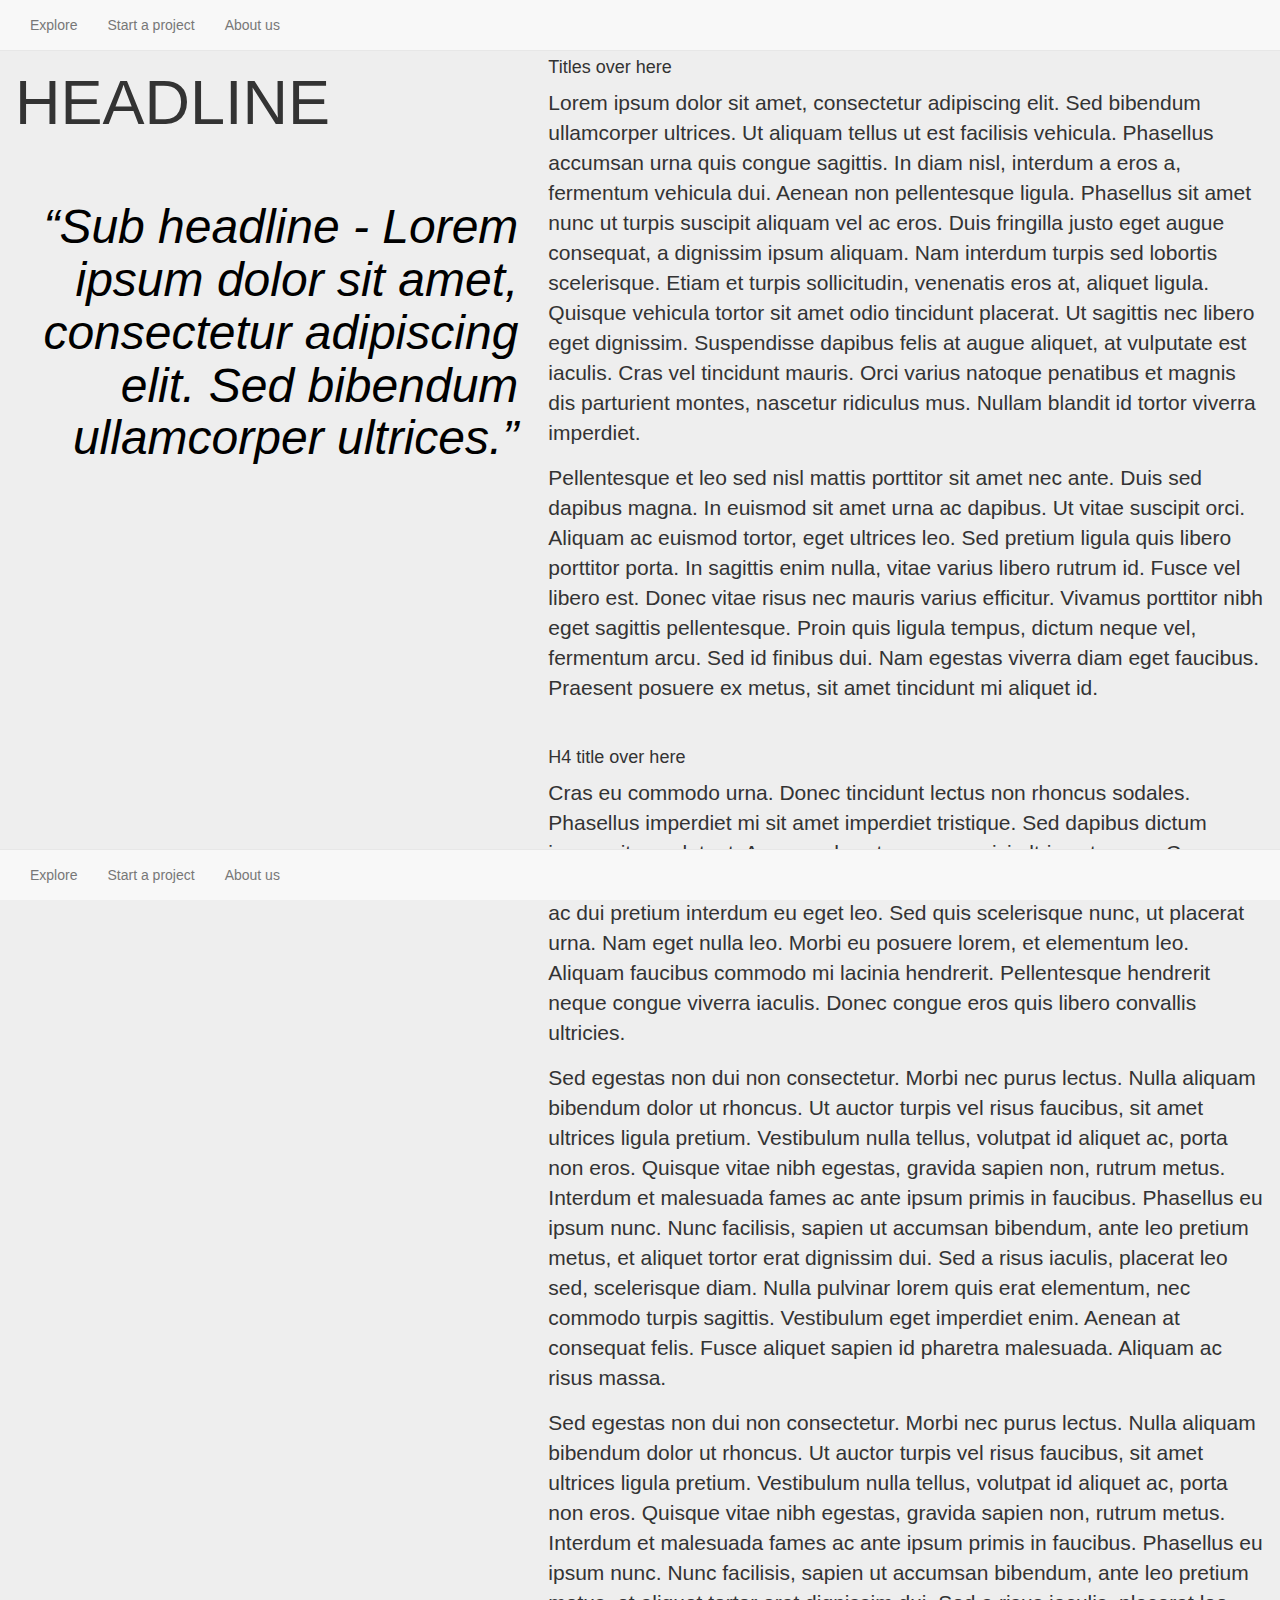
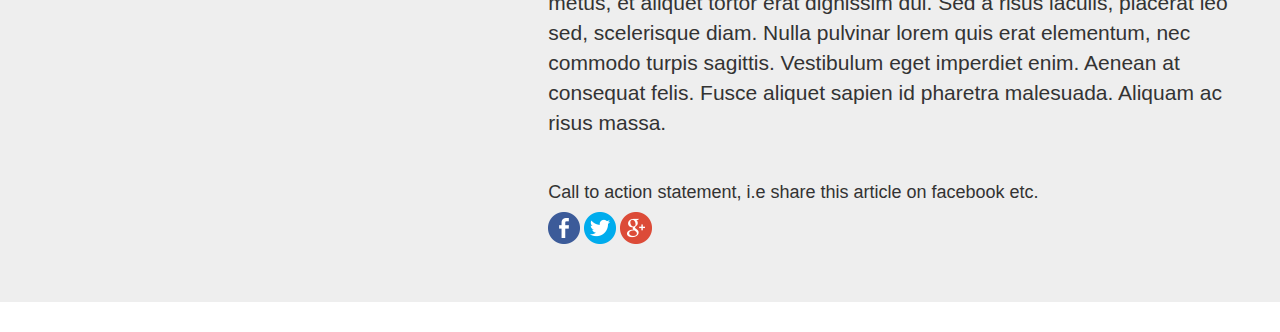
==== articles/article-example.html @ 23878350 "first commit" ====
<!DOCTYPE html><html><head>
    <meta charset="utf-8">
    <title>TNME v2 - example Article Template</title>
    <link href="../resources/css/reset.css" type="text/css" rel="stylesheet">
    <link href="../resources/bootstrap/css/bootstrap.css" type="text/css" rel="stylesheet" />
    <link href="../resources/css/articles-style.css" type="text/css" rel="stylesheet">


  </head>
  <body>

    <header>
    </header>

    <nav class="navbar navbar-default navbar-fixed-top" role="navigation">
      <div class="container-fluid">
        <div class="navbar-header">
          <div class="navbar-header navbar-brand navbar-collapse">
            <img src="">
          </div>
        </div>
        <ul class="nav navbar-nav">
          <li><a href="#" class="active">Explore</a></li>
          <li><a href="#">Start a project</a></li>
          <li><a href="#">About us</a></li>
        </ul>
      </div>
    </nav>


    <div class="jumbotron jumbotron-fluid">
     <div class="container-fluid">
       <div class="row">
         <div class="col-md-5">
           <h1>HEADLINE</h1>
           <h2>&#8220Sub headline - Lorem ipsum dolor sit amet, consectetur adipiscing elit. Sed bibendum ullamcorper ultrices.&#8221</h2>
         </div>
         <div class="col-md-7">
           <h4>Titles over here</h4>
           <p>Lorem ipsum dolor sit amet, consectetur adipiscing elit. Sed bibendum ullamcorper ultrices. Ut aliquam tellus ut est facilisis vehicula. Phasellus accumsan urna quis congue sagittis. In diam nisl, interdum a eros a, fermentum vehicula dui. Aenean non pellentesque ligula. Phasellus sit amet nunc ut turpis suscipit aliquam vel ac eros. Duis fringilla justo eget augue consequat, a dignissim ipsum aliquam. Nam interdum turpis sed lobortis scelerisque. Etiam et turpis sollicitudin, venenatis eros at, aliquet ligula. Quisque vehicula tortor sit amet odio tincidunt placerat. Ut sagittis nec libero eget dignissim. Suspendisse dapibus felis at augue aliquet, at vulputate est iaculis. Cras vel tincidunt mauris. Orci varius natoque penatibus et magnis dis parturient montes, nascetur ridiculus mus. Nullam blandit id tortor viverra imperdiet.</p>

          <p>Pellentesque et leo sed nisl mattis porttitor sit amet nec ante. Duis sed dapibus magna. In euismod sit amet urna ac dapibus. Ut vitae suscipit orci. Aliquam ac euismod tortor, eget ultrices leo. Sed pretium ligula quis libero porttitor porta. In sagittis enim nulla, vitae varius libero rutrum id. Fusce vel libero est. Donec vitae risus nec mauris varius efficitur. Vivamus porttitor nibh eget sagittis pellentesque. Proin quis ligula tempus, dictum neque vel, fermentum arcu. Sed id finibus dui. Nam egestas viverra diam eget faucibus. Praesent posuere ex metus, sit amet tincidunt mi aliquet id.</p>

          <br><h4>H4 title over here</h4>
          <p>Cras eu commodo urna. Donec tincidunt lectus non rhoncus sodales. Phasellus imperdiet mi sit amet imperdiet tristique. Sed dapibus dictum ipsum vitae volutpat. Aenean pharetra sem ac nisi ultrices tempor. Cras consequat sapien augue, quis cursus nunc porttitor sit amet. Morbi quis nulla ac dui pretium interdum eu eget leo. Sed quis scelerisque nunc, ut placerat urna. Nam eget nulla leo. Morbi eu posuere lorem, et elementum leo. Aliquam faucibus commodo mi lacinia hendrerit. Pellentesque hendrerit neque congue viverra iaculis. Donec congue eros quis libero convallis ultricies.</p>

          <p>Sed egestas non dui non consectetur. Morbi nec purus lectus. Nulla aliquam bibendum dolor ut rhoncus. Ut auctor turpis vel risus faucibus, sit amet ultrices ligula pretium. Vestibulum nulla tellus, volutpat id aliquet ac, porta non eros. Quisque vitae nibh egestas, gravida sapien non, rutrum metus. Interdum et malesuada fames ac ante ipsum primis in faucibus. Phasellus eu ipsum nunc. Nunc facilisis, sapien ut accumsan bibendum, ante leo pretium metus, et aliquet tortor erat dignissim dui. Sed a risus iaculis, placerat leo sed, scelerisque diam. Nulla pulvinar lorem quis erat elementum, nec commodo turpis sagittis. Vestibulum eget imperdiet enim. Aenean at consequat felis. Fusce aliquet sapien id pharetra malesuada. Aliquam ac risus massa.<p>
          <p>

          <p>Sed egestas non dui non consectetur. Morbi nec purus lectus. Nulla aliquam bibendum dolor ut rhoncus. Ut auctor turpis vel risus faucibus, sit amet ultrices ligula pretium. Vestibulum nulla tellus, volutpat id aliquet ac, porta non eros. Quisque vitae nibh egestas, gravida sapien non, rutrum metus. Interdum et malesuada fames ac ante ipsum primis in faucibus. Phasellus eu ipsum nunc. Nunc facilisis, sapien ut accumsan bibendum, ante leo pretium metus, et aliquet tortor erat dignissim dui. Sed a risus iaculis, placerat leo sed, scelerisque diam. Nulla pulvinar lorem quis erat elementum, nec commodo turpis sagittis. Vestibulum eget imperdiet enim. Aenean at consequat felis. Fusce aliquet sapien id pharetra malesuada. Aliquam ac risus massa.<p>
          </p>
          <br><h4>Call to action statement, i.e share this article on facebook etc.</h4>
          <ul class="share-buttons">
            <li><a href="https://www.facebook.com/sharer/sharer.php?u=&t=" title="Share on Facebook" target="_blank"><img alt="Share on Facebook" src="../resources/media/socialmedia/Facebook.png" /></a></li>
            <li><a href="https://twitter.com/intent/tweet?source=&text=:%20" target="_blank" title="Tweet"><img alt="Tweet" src="../resources/media/socialmedia/Twitter.png" /></a></li>
            <li><a href="https://plus.google.com/share?url=" target="_blank" title="Share on Google+"><img alt="Share on Google+" src="../resources/media/socialmedia/Google+.png" /></a></li>
          </ul>
         </div>
       </div>
     </div>
    </div>

    

    <footer>
      <nav class="navbar navbar-default navbar-fixed-bottom" role="footer">
        <div class="container-fluid">
          <div class="navbar-header">
            <div class="navbar-header navbar-brand navbar-collapse">
              <img src="">
            </div>
          </div>
          <ul class="nav navbar-nav">
            <li><a href="#" class="active">Explore</a></li>
            <li><a href="#">Start a project</a></li>
            <li><a href="#">About us</a></li>
          </ul>
        </div>
      </nav>
    </footer>


    <script src="https://ajax.googleapis.com/ajax/libs/jquery/3.2.1/jquery.min.js"></script>
    <script src="./resources/js/main.js"></script>
  </body>
</html>
---- resources/css/articles-style.css ----
/* Universal Styles */
html {
  font-size: 16px;
}

.container .row {
  height: 16rem;
}

h2 {
  color: black;
  font-size: 3rem;
  font-style: italic;
  text-align: right;
  margin-top: 4rem;
}

ul.share-buttons {
  list-style: none;
  padding: 0;
}

ul.share-buttons li {
  display: inline;
}

ul.share-buttons .sr-only {
  position: absolute;
  clip: rect(1px 1px 1px 1px);
  clip: rect(1px, 1px, 1px, 1px);
  padding: 0;
  border: 0;
  height: 1px;
  width: 1px;
  overflow: hidden;
}
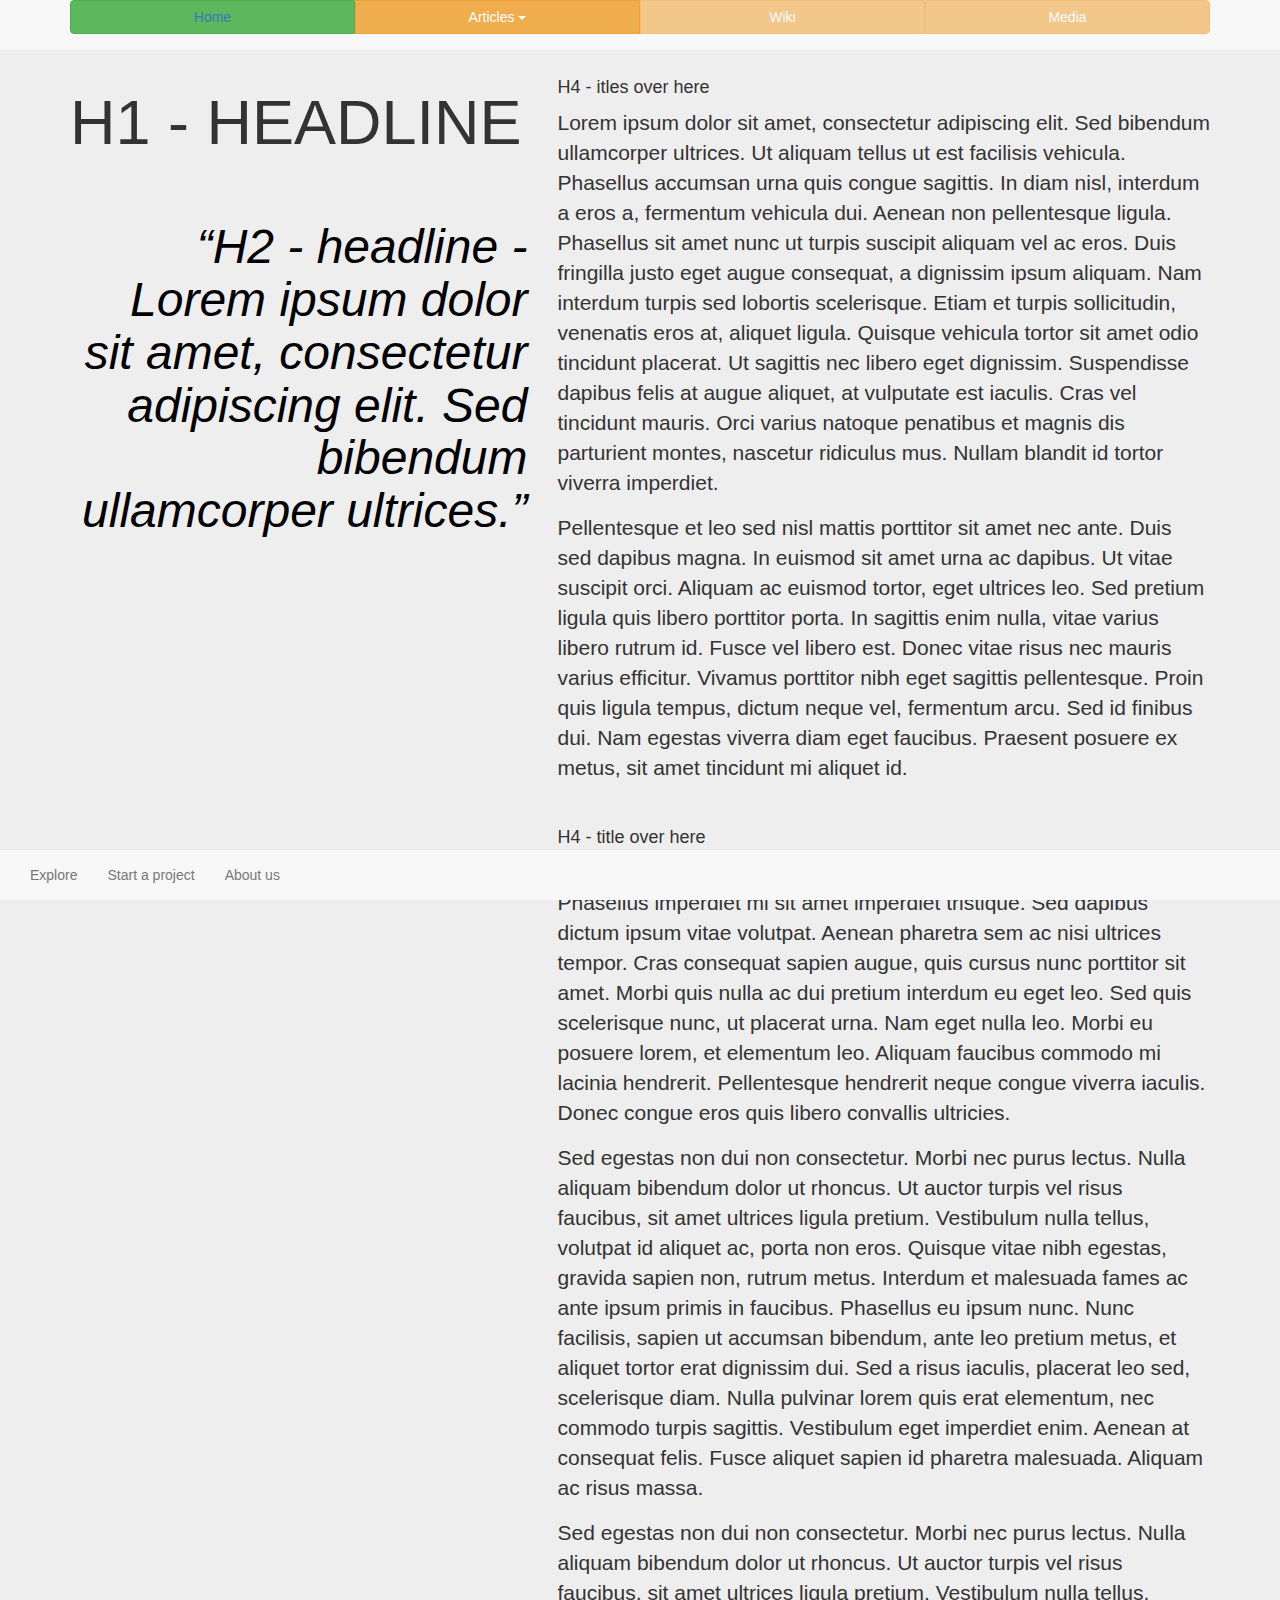
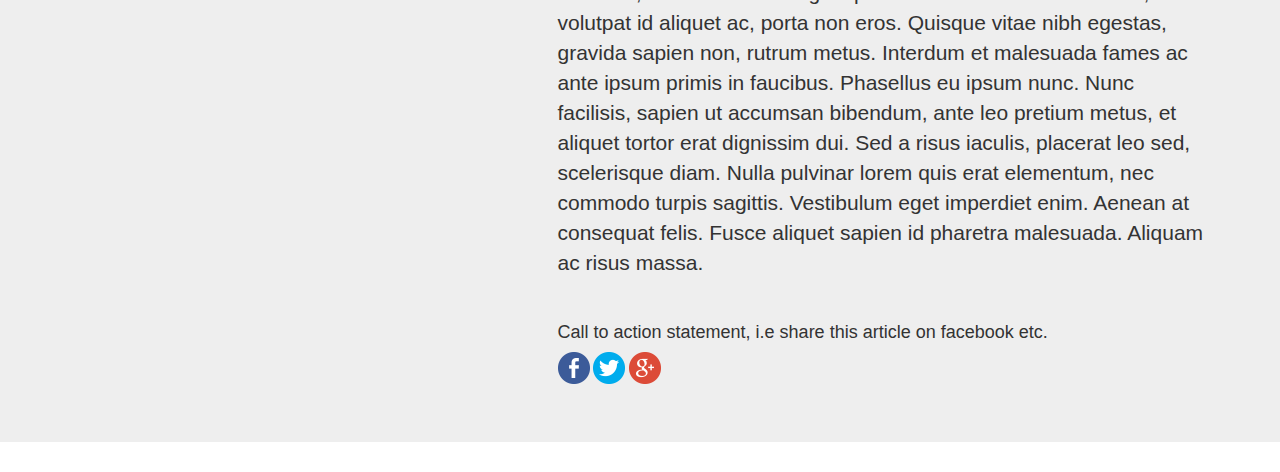
==== commit b71b178b: "before new concept" ====
--- a/articles/article-example.html
+++ b/articles/article-example.html
@@ -12,36 +12,51 @@
     <header>
     </header>
 
-    <nav class="navbar navbar-default navbar-fixed-top" role="navigation">
-      <div class="container-fluid">
-        <div class="navbar-header">
-          <div class="navbar-header navbar-brand navbar-collapse">
-            <img src="">
+    <<nav class="navbar navbar-default navbar-fixed-top" role="navigation">
+        <div class="container">
+          <div class="navbar-header">
+            <div class="navbar-header navbar-brand navbar-collapse">
+              <img src="">
+            </div>
           </div>
+          <div class="btn-group btn-group-justified">
+            <div class="btn-group">
+              <button class="btn btn-success"><a href="../index.html">Home</a></button>
+            </div>
+            <div class="btn-group">
+              <button class="btn btn-warning dropdown-toggle" data-toggle="dropdown">Articles <span class="caret"></span></button>
+                <ul class="dropdown-menu">
+                  <li><a href="#">Article example 1</a></li>
+                  <li><a href="#"></a></li>
+                  <li><a href="#"></a></li>
+                </ul>
+            </div>
+            <div class="btn-group">
+              <button class="btn btn-warning" disabled="disabled">Wiki</button>
+            </div>
+            <div class="btn-group">
+              <button class="btn btn-warning" disabled="disabled">Media</button>
+            </div>
+          </div>
+
         </div>
-        <ul class="nav navbar-nav">
-          <li><a href="#" class="active">Explore</a></li>
-          <li><a href="#">Start a project</a></li>
-          <li><a href="#">About us</a></li>
-        </ul>
-      </div>
-    </nav>
+      </nav>
 
 
     <div class="jumbotron jumbotron-fluid">
-     <div class="container-fluid">
+     <div class="container">
        <div class="row">
          <div class="col-md-5">
-           <h1>HEADLINE</h1>
-           <h2>&#8220Sub headline - Lorem ipsum dolor sit amet, consectetur adipiscing elit. Sed bibendum ullamcorper ultrices.&#8221</h2>
+           <h1>H1 - HEADLINE</h1>
+           <h2>&#8220H2 - headline - Lorem ipsum dolor sit amet, consectetur adipiscing elit. Sed bibendum ullamcorper ultrices.&#8221</h2>
          </div>
          <div class="col-md-7">
-           <h4>Titles over here</h4>
+           <h4>H4 - itles over here</h4>
            <p>Lorem ipsum dolor sit amet, consectetur adipiscing elit. Sed bibendum ullamcorper ultrices. Ut aliquam tellus ut est facilisis vehicula. Phasellus accumsan urna quis congue sagittis. In diam nisl, interdum a eros a, fermentum vehicula dui. Aenean non pellentesque ligula. Phasellus sit amet nunc ut turpis suscipit aliquam vel ac eros. Duis fringilla justo eget augue consequat, a dignissim ipsum aliquam. Nam interdum turpis sed lobortis scelerisque. Etiam et turpis sollicitudin, venenatis eros at, aliquet ligula. Quisque vehicula tortor sit amet odio tincidunt placerat. Ut sagittis nec libero eget dignissim. Suspendisse dapibus felis at augue aliquet, at vulputate est iaculis. Cras vel tincidunt mauris. Orci varius natoque penatibus et magnis dis parturient montes, nascetur ridiculus mus. Nullam blandit id tortor viverra imperdiet.</p>
 
           <p>Pellentesque et leo sed nisl mattis porttitor sit amet nec ante. Duis sed dapibus magna. In euismod sit amet urna ac dapibus. Ut vitae suscipit orci. Aliquam ac euismod tortor, eget ultrices leo. Sed pretium ligula quis libero porttitor porta. In sagittis enim nulla, vitae varius libero rutrum id. Fusce vel libero est. Donec vitae risus nec mauris varius efficitur. Vivamus porttitor nibh eget sagittis pellentesque. Proin quis ligula tempus, dictum neque vel, fermentum arcu. Sed id finibus dui. Nam egestas viverra diam eget faucibus. Praesent posuere ex metus, sit amet tincidunt mi aliquet id.</p>
 
-          <br><h4>H4 title over here</h4>
+          <br><h4>H4 - title over here</h4>
           <p>Cras eu commodo urna. Donec tincidunt lectus non rhoncus sodales. Phasellus imperdiet mi sit amet imperdiet tristique. Sed dapibus dictum ipsum vitae volutpat. Aenean pharetra sem ac nisi ultrices tempor. Cras consequat sapien augue, quis cursus nunc porttitor sit amet. Morbi quis nulla ac dui pretium interdum eu eget leo. Sed quis scelerisque nunc, ut placerat urna. Nam eget nulla leo. Morbi eu posuere lorem, et elementum leo. Aliquam faucibus commodo mi lacinia hendrerit. Pellentesque hendrerit neque congue viverra iaculis. Donec congue eros quis libero convallis ultricies.</p>
 
           <p>Sed egestas non dui non consectetur. Morbi nec purus lectus. Nulla aliquam bibendum dolor ut rhoncus. Ut auctor turpis vel risus faucibus, sit amet ultrices ligula pretium. Vestibulum nulla tellus, volutpat id aliquet ac, porta non eros. Quisque vitae nibh egestas, gravida sapien non, rutrum metus. Interdum et malesuada fames ac ante ipsum primis in faucibus. Phasellus eu ipsum nunc. Nunc facilisis, sapien ut accumsan bibendum, ante leo pretium metus, et aliquet tortor erat dignissim dui. Sed a risus iaculis, placerat leo sed, scelerisque diam. Nulla pulvinar lorem quis erat elementum, nec commodo turpis sagittis. Vestibulum eget imperdiet enim. Aenean at consequat felis. Fusce aliquet sapien id pharetra malesuada. Aliquam ac risus massa.<p>
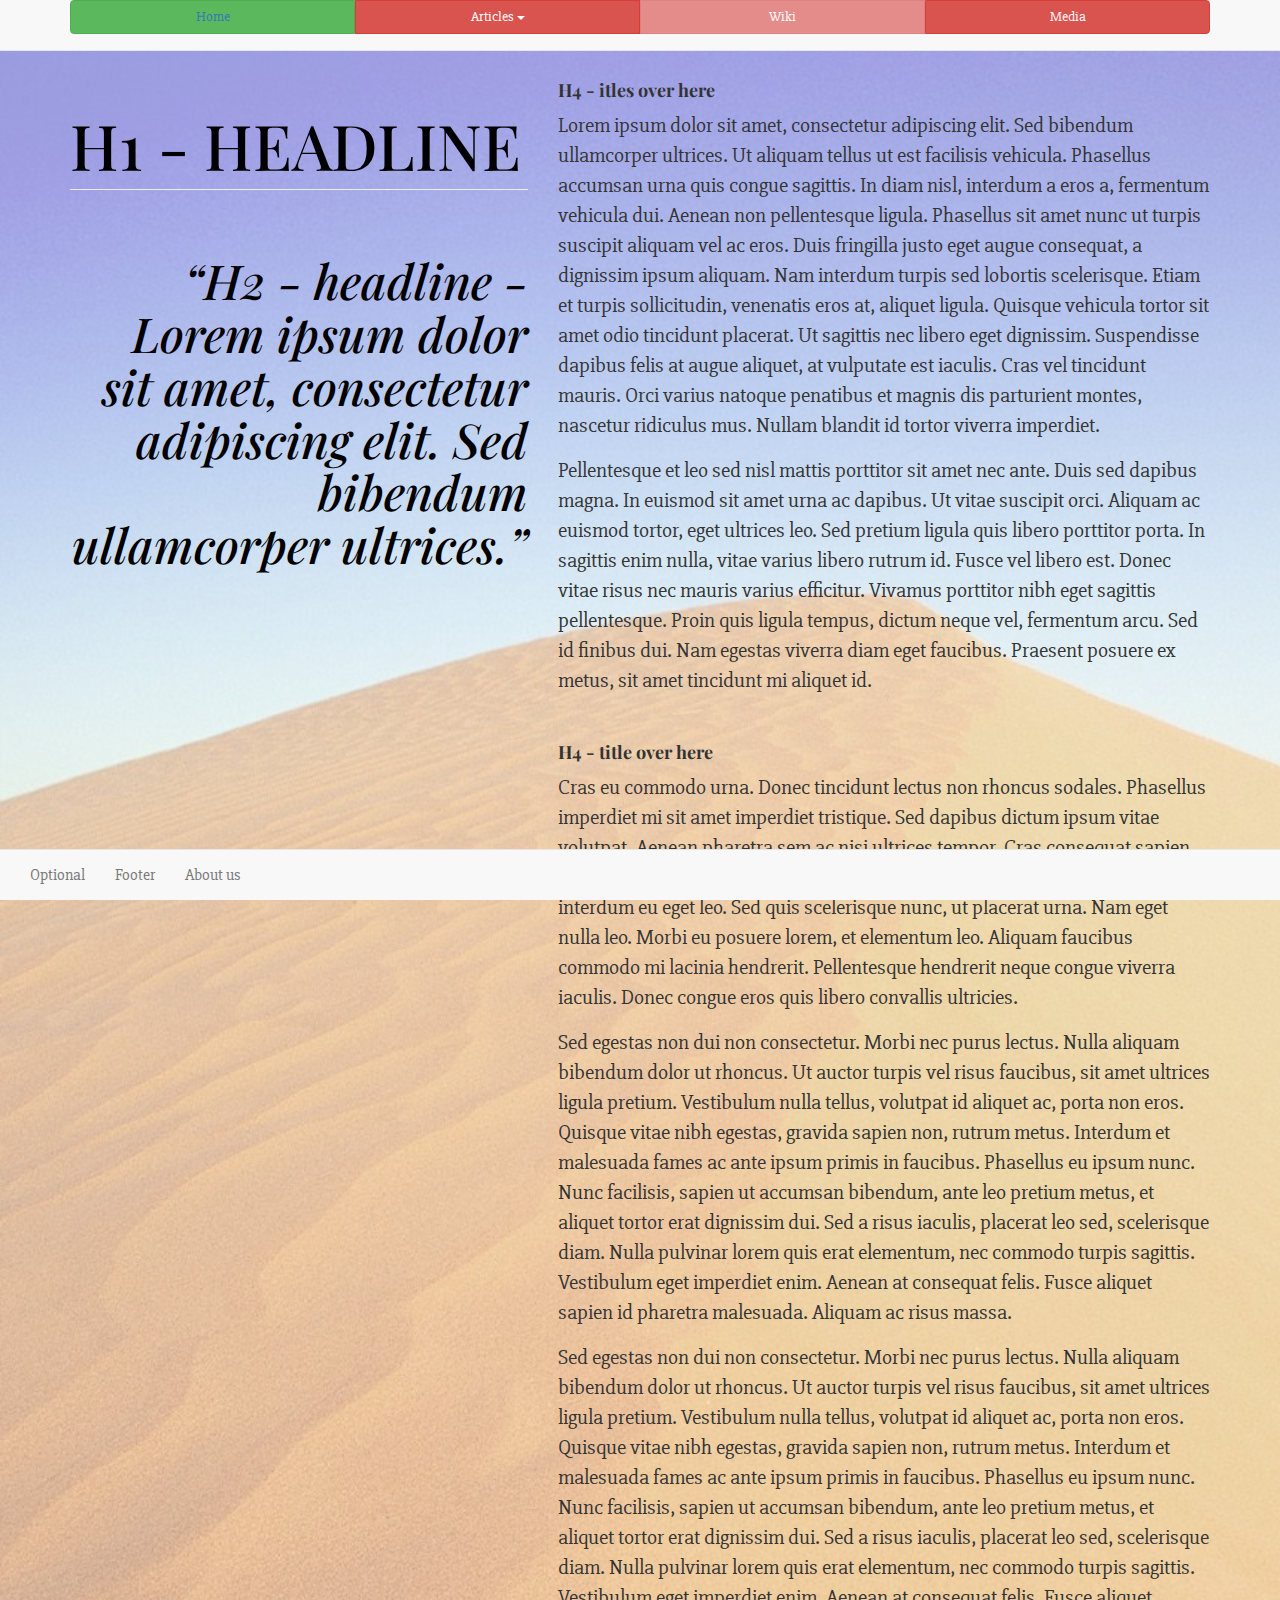
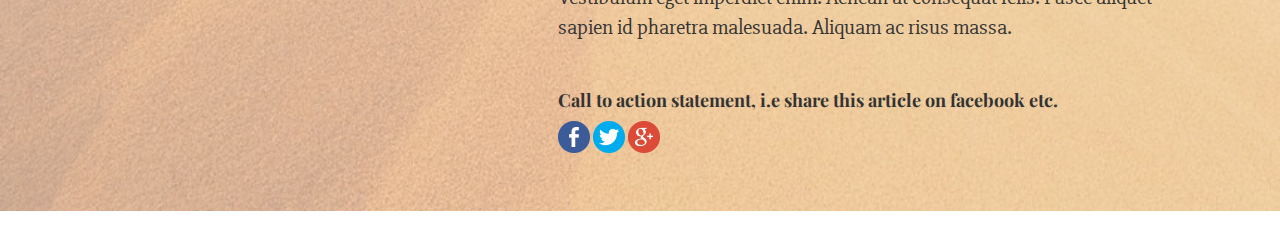
==== commit 70bb09e6: "article-example update" ====
--- a/articles/article-example.html
+++ b/articles/article-example.html
@@ -2,6 +2,7 @@
     <meta charset="utf-8">
     <title>TNME v2 - example Article Template</title>
     <link href="../resources/css/reset.css" type="text/css" rel="stylesheet">
+    <link href="https://fonts.googleapis.com/css?family=Playfair+Display:400,700|Slabo+27px" rel="stylesheet">
     <link href="../resources/bootstrap/css/bootstrap.css" type="text/css" rel="stylesheet" />
     <link href="../resources/css/articles-style.css" type="text/css" rel="stylesheet">
 
@@ -24,32 +25,35 @@
               <button class="btn btn-success"><a href="../index.html">Home</a></button>
             </div>
             <div class="btn-group">
-              <button class="btn btn-warning dropdown-toggle" data-toggle="dropdown">Articles <span class="caret"></span></button>
+              <button class="btn btn-danger dropdown-toggle" data-toggle="dropdown">Articles <span class="caret"></span></button>
                 <ul class="dropdown-menu">
                   <li><a href="#">Article example 1</a></li>
-                  <li><a href="#"></a></li>
-                  <li><a href="#"></a></li>
+                  <li><a href="#">Article example 2</a></li>
+                  <li><a href="#">Article example 3</a></li>
                 </ul>
             </div>
             <div class="btn-group">
-              <button class="btn btn-warning" disabled="disabled">Wiki</button>
+              <button class="btn btn-danger" disabled="disabled">Wiki</button>
             </div>
             <div class="btn-group">
-              <button class="btn btn-warning" disabled="disabled">Media</button>
+              <button class="btn btn-danger">Media</button>
             </div>
           </div>
 
         </div>
       </nav>
 
-
     <div class="jumbotron jumbotron-fluid">
      <div class="container">
        <div class="row">
          <div class="col-md-5">
-           <h1>H1 - HEADLINE</h1>
-           <h2>&#8220H2 - headline - Lorem ipsum dolor sit amet, consectetur adipiscing elit. Sed bibendum ullamcorper ultrices.&#8221</h2>
+            <h1 class="page-header">H1 - HEADLINE</h1>
+            <h2>&#8220H2 - headline - Lorem ipsum dolor sit amet, consectetur adipiscing elit. Sed bibendum ullamcorper ultrices.&#8221</h2>
+            <div>
+              <!--  <img src="../resources/media/desert4.jpg" class="thumbnail"> -->
+            </div>
          </div>
+
          <div class="col-md-7">
            <h4>H4 - itles over here</h4>
            <p>Lorem ipsum dolor sit amet, consectetur adipiscing elit. Sed bibendum ullamcorper ultrices. Ut aliquam tellus ut est facilisis vehicula. Phasellus accumsan urna quis congue sagittis. In diam nisl, interdum a eros a, fermentum vehicula dui. Aenean non pellentesque ligula. Phasellus sit amet nunc ut turpis suscipit aliquam vel ac eros. Duis fringilla justo eget augue consequat, a dignissim ipsum aliquam. Nam interdum turpis sed lobortis scelerisque. Etiam et turpis sollicitudin, venenatis eros at, aliquet ligula. Quisque vehicula tortor sit amet odio tincidunt placerat. Ut sagittis nec libero eget dignissim. Suspendisse dapibus felis at augue aliquet, at vulputate est iaculis. Cras vel tincidunt mauris. Orci varius natoque penatibus et magnis dis parturient montes, nascetur ridiculus mus. Nullam blandit id tortor viverra imperdiet.</p>
@@ -86,8 +90,8 @@
             </div>
           </div>
           <ul class="nav navbar-nav">
-            <li><a href="#" class="active">Explore</a></li>
-            <li><a href="#">Start a project</a></li>
+            <li><a href="#" class="active">Optional</a></li>
+            <li><a href="#">Footer</a></li>
             <li><a href="#">About us</a></li>
           </ul>
         </div>
@@ -96,6 +100,8 @@
 
 
     <script src="https://ajax.googleapis.com/ajax/libs/jquery/3.2.1/jquery.min.js"></script>
+    <script src="../resources/bootstrap/js/bootstrap.min.js"></script>
     <script src="./resources/js/main.js"></script>
+
   </body>
 </html>
--- a/resources/css/articles-style.css
+++ b/resources/css/articles-style.css
@@ -1,19 +1,62 @@
 /* Universal Styles */
-html {
+html, body {
   font-size: 16px;
+  font-family: 'Slabo 27px', serif;
+  background-color: white;
+
 }
+
+/* font-family: 'Playfair Display', serif;
+font-family: 'Slabo 27px', serif;
+*/
+
 
 .container .row {
   height: 16rem;
 }
 
+
+
 h2 {
+  font-family: 'Playfair Display', serif;
   color: black;
   font-size: 3rem;
   font-style: italic;
   text-align: right;
   margin-top: 4rem;
 }
+
+h4 {
+  font-family: 'Playfair Display', serif;
+  font-weight: bold;
+}
+
+p {
+  font-family: 'Slabo 27px', serif;
+}
+
+/*
+placehodler-squares-grey.jpg
+background-image: url('../media/desert1.jpg');
+placehodler-squares-grey.jpg
+  background-repeat: no-repeat;
+  background-position: center;
+  background-size: cover;
+  color: white;
+  background-image: linear-gradient(rgba(255,255,255,0.5),rgba(255,255,255,0.5)), url("your_image.png");
+*/
+
+.jumbotron {
+  background-color: white;
+  background-image: linear-gradient(rgba(255,255,255,0.5),rgba(255,255,255,0.5)), url('../media/desert4.jpg');
+  background-size: cover;
+}
+
+.jumbotron h1 {
+  font-family: 'Playfair Display', serif;
+  color: black;
+}
+  
 
 ul.share-buttons {
   list-style: none;
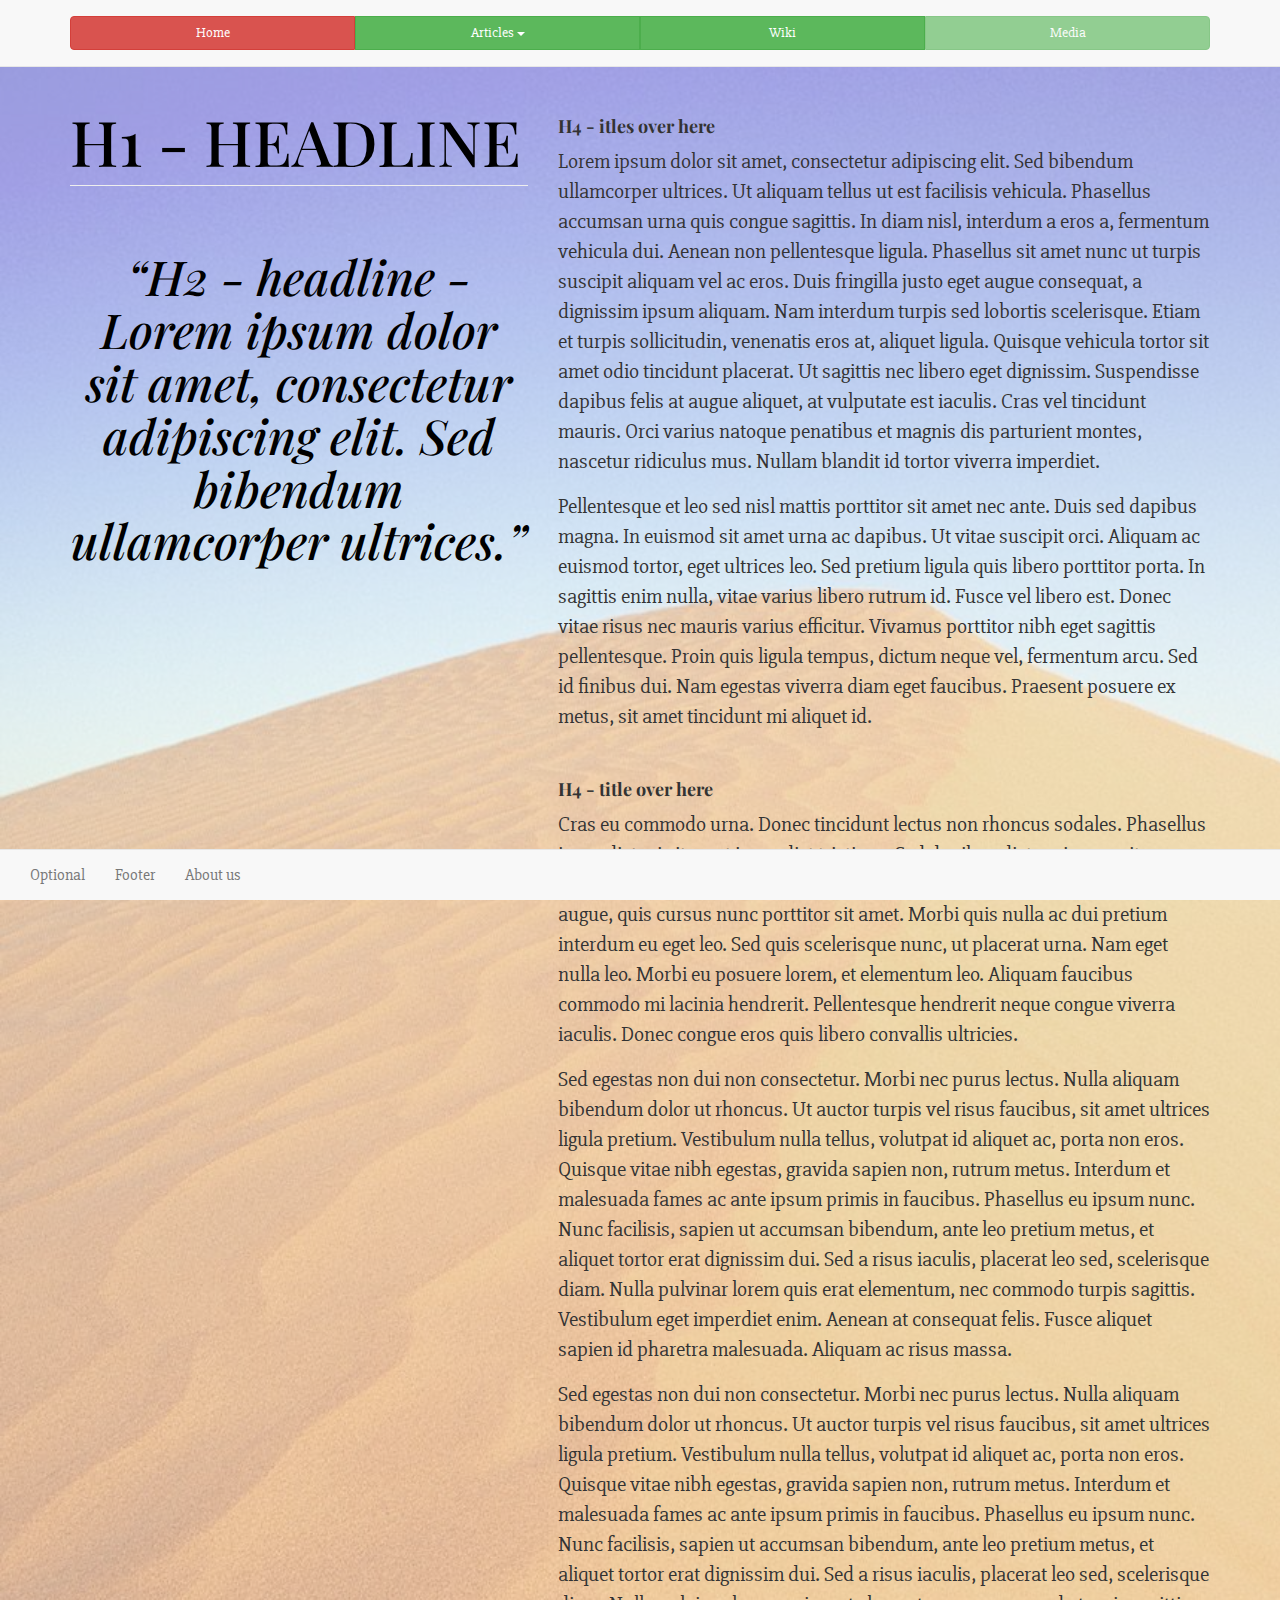
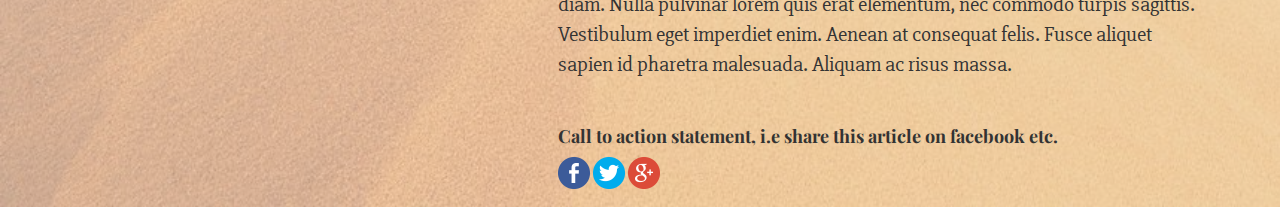
==== commit b7f045c1: "article-example update2" ====
--- a/articles/article-example.html
+++ b/articles/article-example.html
@@ -13,7 +13,7 @@
     <header>
     </header>
 
-    <<nav class="navbar navbar-default navbar-fixed-top" role="navigation">
+    <nav class="navbar navbar-default navbar-fixed-top" role="navigation">
         <div class="container">
           <div class="navbar-header">
             <div class="navbar-header navbar-brand navbar-collapse">
@@ -22,10 +22,10 @@
           </div>
           <div class="btn-group btn-group-justified">
             <div class="btn-group">
-              <button class="btn btn-success"><a href="../index.html">Home</a></button>
+              <button class="btn btn-danger"><a href="../index.html">Home</a></button>
             </div>
             <div class="btn-group">
-              <button class="btn btn-danger dropdown-toggle" data-toggle="dropdown">Articles <span class="caret"></span></button>
+              <button class="btn btn-success dropdown-toggle" data-toggle="dropdown">Articles <span class="caret"></span></button>
                 <ul class="dropdown-menu">
                   <li><a href="#">Article example 1</a></li>
                   <li><a href="#">Article example 2</a></li>
@@ -33,10 +33,10 @@
                 </ul>
             </div>
             <div class="btn-group">
-              <button class="btn btn-danger" disabled="disabled">Wiki</button>
+              <button class="btn btn-success">Wiki</button>
             </div>
             <div class="btn-group">
-              <button class="btn btn-danger">Media</button>
+              <button class="btn btn-success" disabled="disabled">Media</button>
             </div>
           </div>
 
@@ -48,12 +48,11 @@
        <div class="row">
          <div class="col-md-5">
             <h1 class="page-header">H1 - HEADLINE</h1>
-            <h2>&#8220H2 - headline - Lorem ipsum dolor sit amet, consectetur adipiscing elit. Sed bibendum ullamcorper ultrices.&#8221</h2>
+            <h2 class="text-center">&#8220H2 - headline - Lorem ipsum dolor sit amet, consectetur adipiscing elit. Sed bibendum ullamcorper ultrices.&#8221</h2>
             <div>
               <!--  <img src="../resources/media/desert4.jpg" class="thumbnail"> -->
             </div>
          </div>
-
          <div class="col-md-7">
            <h4>H4 - itles over here</h4>
            <p>Lorem ipsum dolor sit amet, consectetur adipiscing elit. Sed bibendum ullamcorper ultrices. Ut aliquam tellus ut est facilisis vehicula. Phasellus accumsan urna quis congue sagittis. In diam nisl, interdum a eros a, fermentum vehicula dui. Aenean non pellentesque ligula. Phasellus sit amet nunc ut turpis suscipit aliquam vel ac eros. Duis fringilla justo eget augue consequat, a dignissim ipsum aliquam. Nam interdum turpis sed lobortis scelerisque. Etiam et turpis sollicitudin, venenatis eros at, aliquet ligula. Quisque vehicula tortor sit amet odio tincidunt placerat. Ut sagittis nec libero eget dignissim. Suspendisse dapibus felis at augue aliquet, at vulputate est iaculis. Cras vel tincidunt mauris. Orci varius natoque penatibus et magnis dis parturient montes, nascetur ridiculus mus. Nullam blandit id tortor viverra imperdiet.</p>
--- a/resources/css/articles-style.css
+++ b/resources/css/articles-style.css
@@ -35,18 +35,17 @@
   font-family: 'Slabo 27px', serif;
 }
 
-/*
-placehodler-squares-grey.jpg
-background-image: url('../media/desert1.jpg');
-placehodler-squares-grey.jpg
-  background-repeat: no-repeat;
-  background-position: center;
-  background-size: cover;
-  color: white;
-  background-image: linear-gradient(rgba(255,255,255,0.5),rgba(255,255,255,0.5)), url("your_image.png");
-*/
+a {
+  color: #fff;
+}
+
+nav .container {
+  margin-top: 1rem;
+}
 
 .jumbotron {
+  position: relative;
+  top: 1.2rem;
   background-color: white;
   background-image: linear-gradient(rgba(255,255,255,0.5),rgba(255,255,255,0.5)), url('../media/desert4.jpg');
   background-size: cover;
@@ -57,6 +56,11 @@
   color: black;
 }
   
+.jumbotron .col-md-7 {
+  position: relative;
+  top: 2.5rem;
+}
+
 
 ul.share-buttons {
   list-style: none;
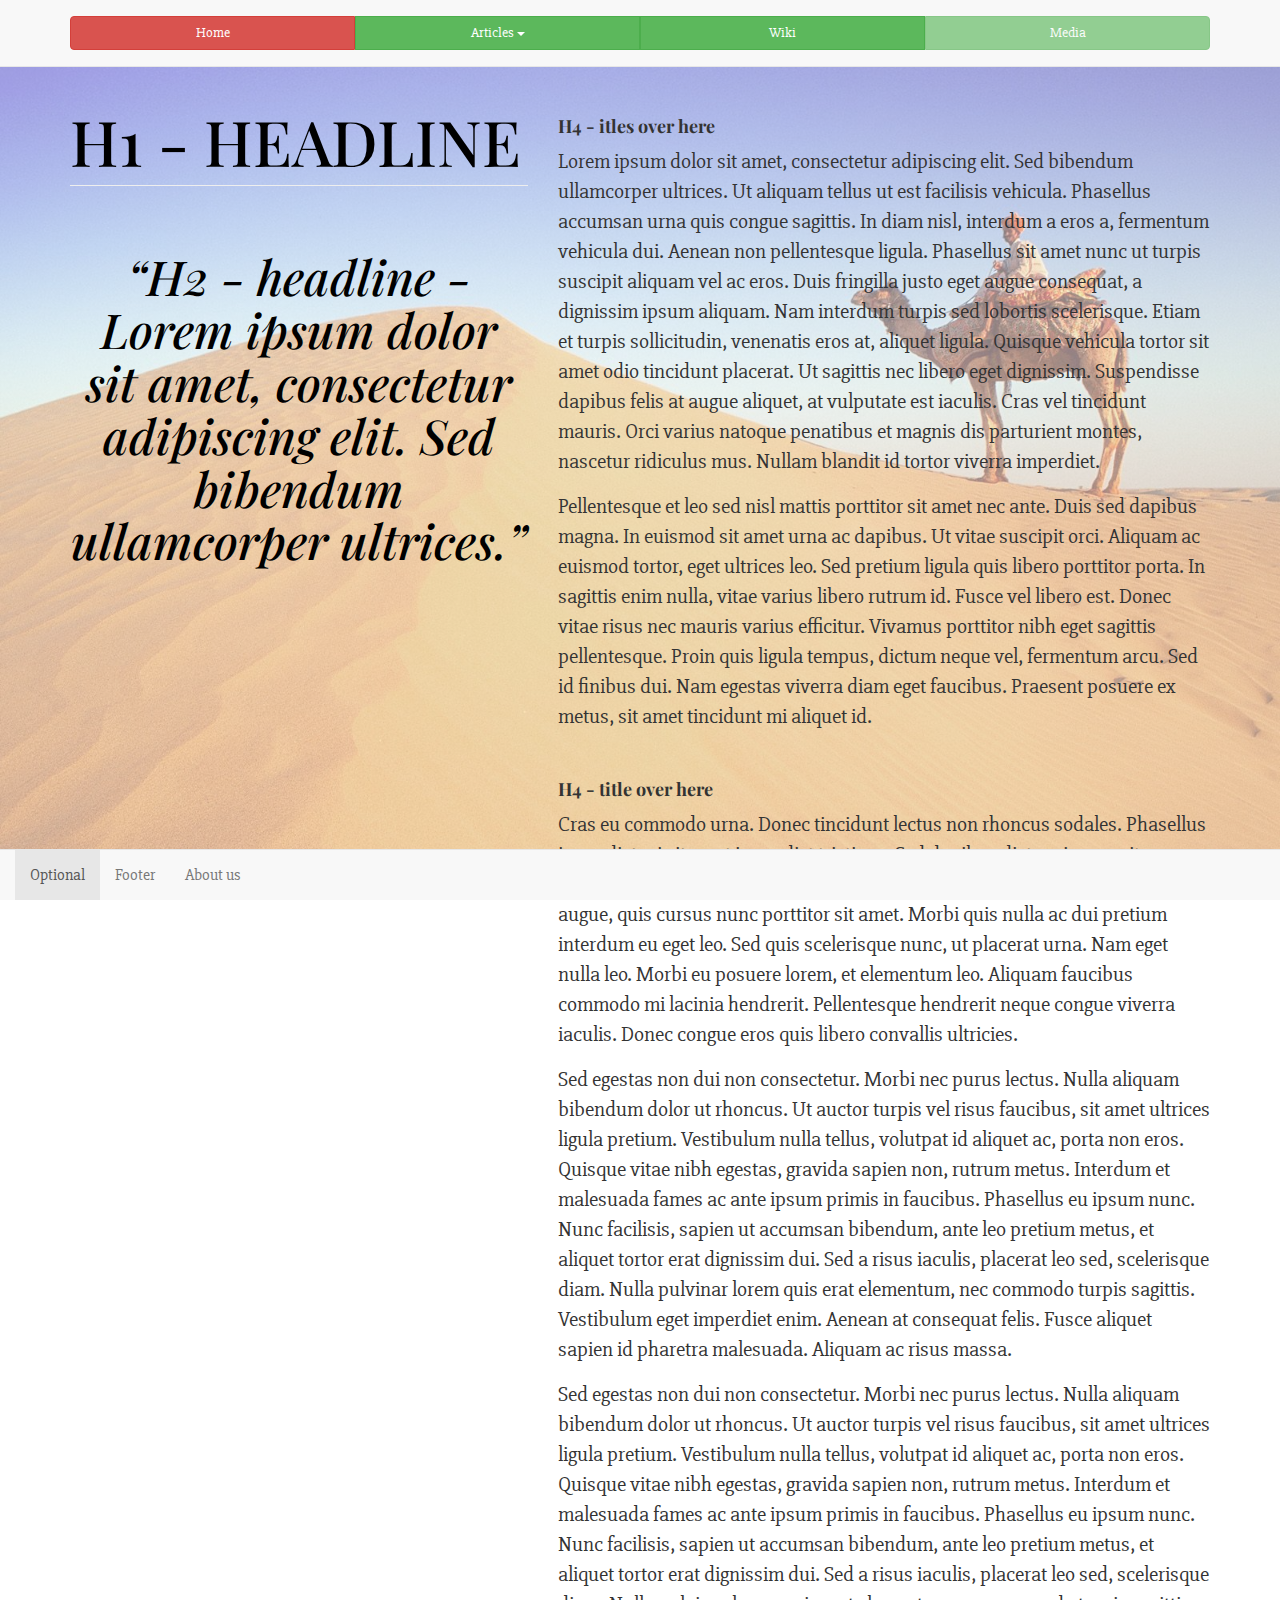
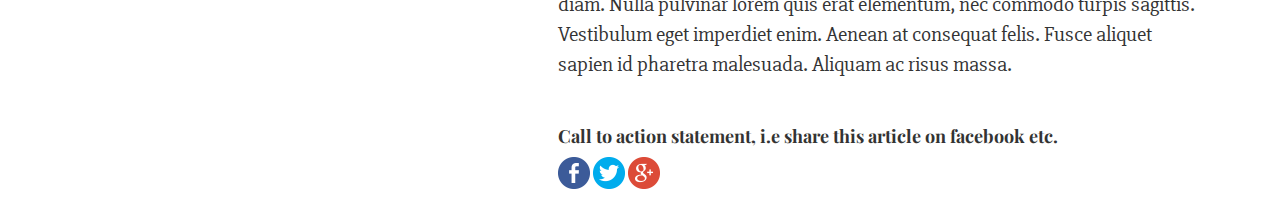
==== commit 9ccf35db: "background fixed on article example" ====
--- a/articles/article-example.html
+++ b/articles/article-example.html
@@ -73,6 +73,7 @@
             <li><a href="https://twitter.com/intent/tweet?source=&text=:%20" target="_blank" title="Tweet"><img alt="Tweet" src="../resources/media/socialmedia/Twitter.png" /></a></li>
             <li><a href="https://plus.google.com/share?url=" target="_blank" title="Share on Google+"><img alt="Share on Google+" src="../resources/media/socialmedia/Google+.png" /></a></li>
           </ul>
+          <p></p>
          </div>
        </div>
      </div>
@@ -89,7 +90,7 @@
             </div>
           </div>
           <ul class="nav navbar-nav">
-            <li><a href="#" class="active">Optional</a></li>
+            <li class="active"><a href="#" >Optional</a></li>
             <li><a href="#">Footer</a></li>
             <li><a href="#">About us</a></li>
           </ul>
--- a/resources/css/articles-style.css
+++ b/resources/css/articles-style.css
@@ -49,6 +49,7 @@
   background-color: white;
   background-image: linear-gradient(rgba(255,255,255,0.5),rgba(255,255,255,0.5)), url('../media/desert4.jpg');
   background-size: cover;
+  background-attachment:fixed;
 }
 
 .jumbotron h1 {
@@ -80,4 +81,8 @@
   height: 1px;
   width: 1px;
   overflow: hidden;
+}
+
+footer {
+
 }